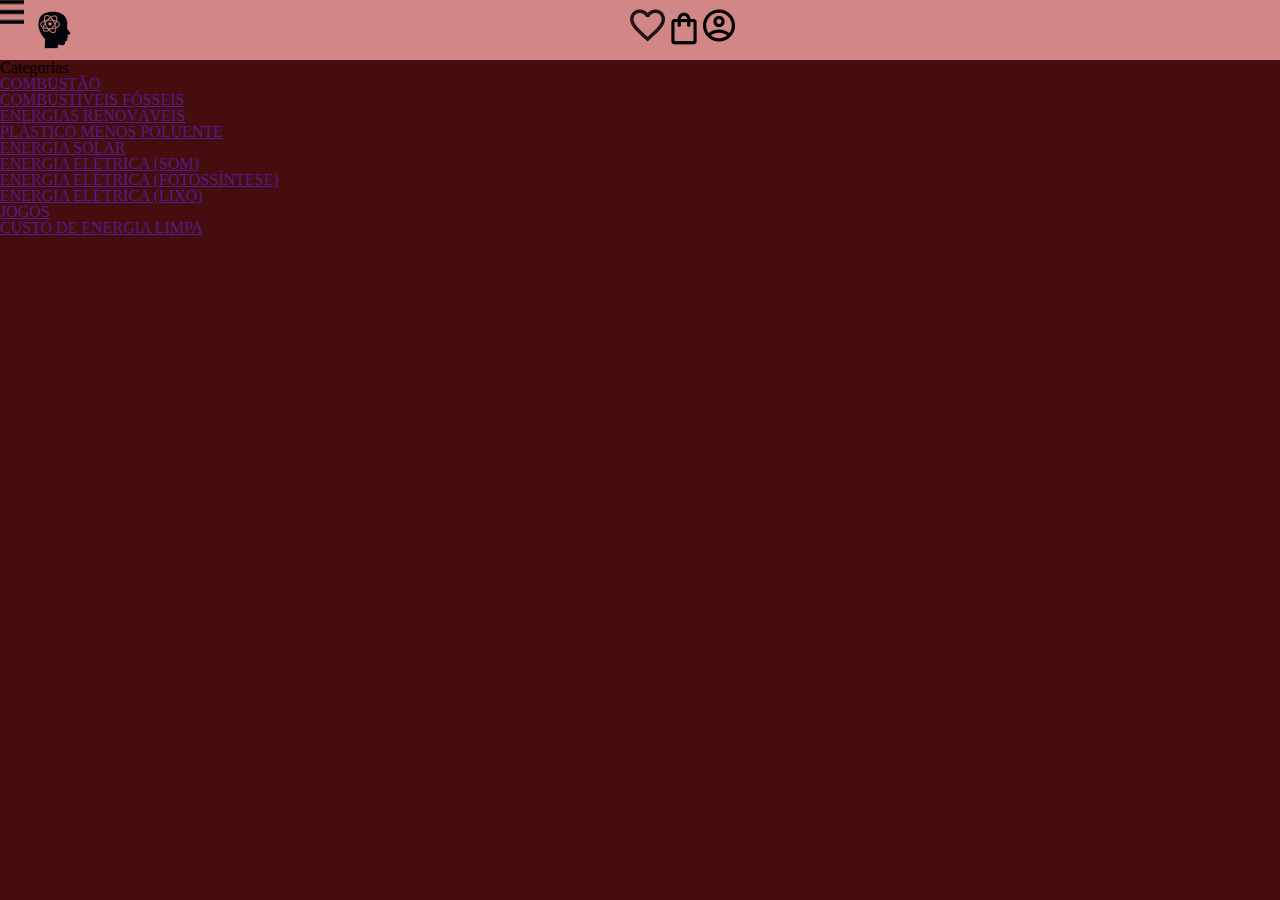
==== index.html @ 72f102d6 "ATT" ====
<!DOCTYPE html>
<html lang="pt-br">
<head>
    <meta charset="UTF-8">
    <meta http-equiv="X-UA-Compatible" content="IE=edge">
    <meta name="viewport" content="width=device-width, initial-scale=1.0">
    <title>Reação de Combustão</title>
    <link rel="stylesheet" href="./reset.css">
    <link rel="stylesheet" href="./styles.css">
</head>
<body>
    <header class="cabecalho">
        <div class="container">
        <span class="cabecalho__menu-hamburguer"></span>
        <ul class="lista-menu">
        <li class="lista-menu__titulo">
            Categorias
        </li>
        <li class="lista-menu__item">
            <a href="">COMBUSTÃO</a>
        </li>
        <li class="lista-menu__item">
            <a href="">COMBUSTÍVEIS FÓSSEIS</a>
        </li>
        <li class="lista-menu__item">
            <a href="">ENERGIAS RENOVÁVEIS</a>
        </li>
        <li class="lista-menu__item">
            <a href="">PLÁSTICO MENOS POLUENTE</a>
        </li>
        <li class="lista-menu__item">
            <a href="">ENERGIA SOLAR</a>
        </li>
        <li class="lista-menu__item">
            <a href="">ENERGIA ELÉTRICA (SOM)</a>
        </li>
        <li class="lista-menu__item">
            <a href="">ENERGIA ELÉTRICA (FOTOSSÍNTESE)</a>
        </li>
        <li class="lista-menu__item">
            <a href="">ENERGIA ELÉTRICA (LIXO)</a>
        </li>
        <li class="lista-menu__item">
            <a href="">JOGOS</a>
        </li>
        <li class="lista-menu__item">
            <a href="">CUSTO DE ENERGIA LIMPA</a>
        </li>
        </ul>
        
        <img class="container" src="./img/logotipo_site_quimica-removebg-preview 1.png" alt="">
        </div>
    <div class="container">
        <a href="#"><img src="./img/Favoritos.png" alt="Favoritos"></a>
        <a href="#"><img src="./img/Sacola.png" alt="Compras"></a>
        <a href="#"><img src="./img/Usuario.png" alt="Perfil"></a>
    </div>
    <ul>
    
    </ul>
    </header>
</body>
</html>
---- styles.css ----
@import url("./styles/header.css");



:root{
    --plano-de-fundo:#D38686;
    --plano-de-fundo-cabecalho:#450D0D;
    --titulo-cabecalho: #EB9B00;
}

body{
    background-color: var(--plano-de-fundo-cabecalho);
}
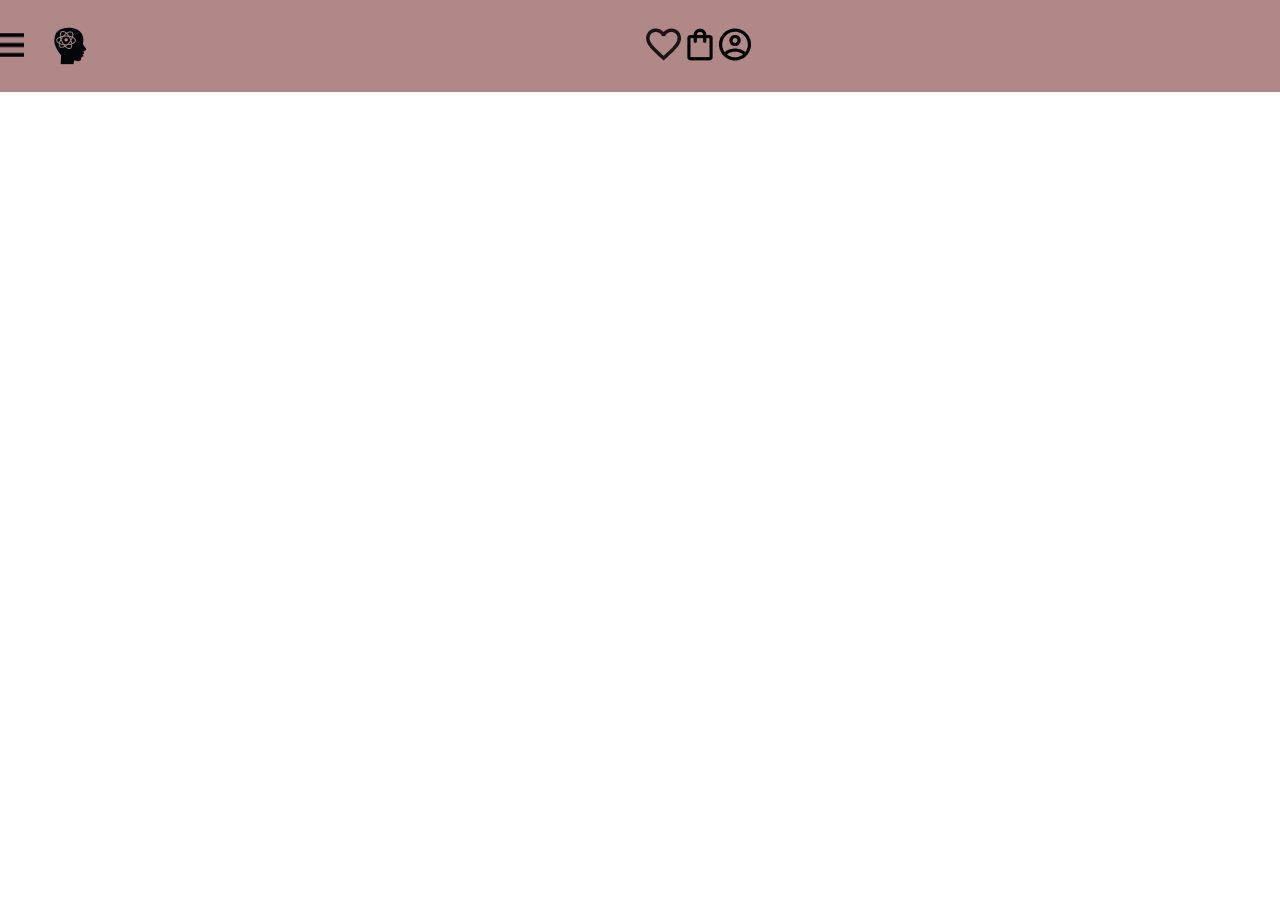
==== commit caf3eaf3: "Add files via upload" ====
--- a/index.html
+++ b/index.html
@@ -7,48 +7,54 @@
     <title>Reação de Combustão</title>
     <link rel="stylesheet" href="./reset.css">
     <link rel="stylesheet" href="./styles.css">
+    <link rel="preconnect" href="https://fonts.googleapis.com">
+<link rel="preconnect" href="https://fonts.gstatic.com" crossorigin>
+<link href="https://fonts.googleapis.com/css2?family=Poppins:wght@700&display=swap" rel="stylesheet">
 </head>
 <body>
     <header class="cabecalho">
         <div class="container">
-        <span class="cabecalho__menu-hamburguer"></span>
+            <input type="checkbox" class="container--botao" id="menu">
+            <label for="menu">
+                <span class="cabecalho__menu-hamburguer"></span>
+            </label>
         <ul class="lista-menu">
         <li class="lista-menu__titulo">
             Categorias
         </li>
         <li class="lista-menu__item">
-            <a href="">COMBUSTÃO</a>
+            <a class="lista-menu__link" href="">COMBUSTÃO</a>
         </li>
         <li class="lista-menu__item">
-            <a href="">COMBUSTÍVEIS FÓSSEIS</a>
+            <a class="lista-menu__link" href="">COMBUSTÍVEIS FÓSSEIS</a>
         </li>
         <li class="lista-menu__item">
-            <a href="">ENERGIAS RENOVÁVEIS</a>
+            <a class="lista-menu__link" href="">ENERGIAS RENOVÁVEIS</a>
         </li>
         <li class="lista-menu__item">
-            <a href="">PLÁSTICO MENOS POLUENTE</a>
+            <a class="lista-menu__link" href="">PLÁSTICO MENOS POLUENTE</a>
         </li>
         <li class="lista-menu__item">
-            <a href="">ENERGIA SOLAR</a>
+            <a class="lista-menu__link" href="">ENERGIA SOLAR</a>
         </li>
         <li class="lista-menu__item">
-            <a href="">ENERGIA ELÉTRICA (SOM)</a>
+            <a class="lista-menu__link" href="">ENERGIA ELÉTRICA (SOM)</a>
         </li>
         <li class="lista-menu__item">
-            <a href="">ENERGIA ELÉTRICA (FOTOSSÍNTESE)</a>
+            <a class="lista-menu__link" href="">ENERGIA ELÉTRICA (FOTOSSÍNTESE)</a>
         </li>
         <li class="lista-menu__item">
-            <a href="">ENERGIA ELÉTRICA (LIXO)</a>
+            <a class="lista-menu__link" href="">ENERGIA ELÉTRICA (LIXO)</a>
         </li>
         <li class="lista-menu__item">
-            <a href="">JOGOS</a>
+            <a class="lista-menu__link" href="">JOGOS</a>
         </li>
         <li class="lista-menu__item">
-            <a href="">CUSTO DE ENERGIA LIMPA</a>
+            <a class="lista-menu__link" href="">CUSTO DE ENERGIA LIMPA</a>
         </li>
         </ul>
         
-        <img class="container" src="./img/logotipo_site_quimica-removebg-preview 1.png" alt="">
+        <img class="container--imagem" src="./img/logotipo_site_quimica-removebg-preview 1.png" alt="">
         </div>
     <div class="container">
         <a href="#"><img src="./img/Favoritos.png" alt="Favoritos"></a>
--- a/styles.css
+++ b/styles.css
@@ -3,12 +3,13 @@
 
 
 :root{
-    --plano-de-fundo:#D38686;
-    --plano-de-fundo-cabecalho:#450D0D;
+    --plano-de-fundo:#450D0D;
+    --plano-de-fundo-cabecalho:#B18888;
     --titulo-cabecalho: #EB9B00;
+    --textos: white;
 }
 
 body{
-    background-color: var(--plano-de-fundo-cabecalho);
+    background-color: white;
 }
 
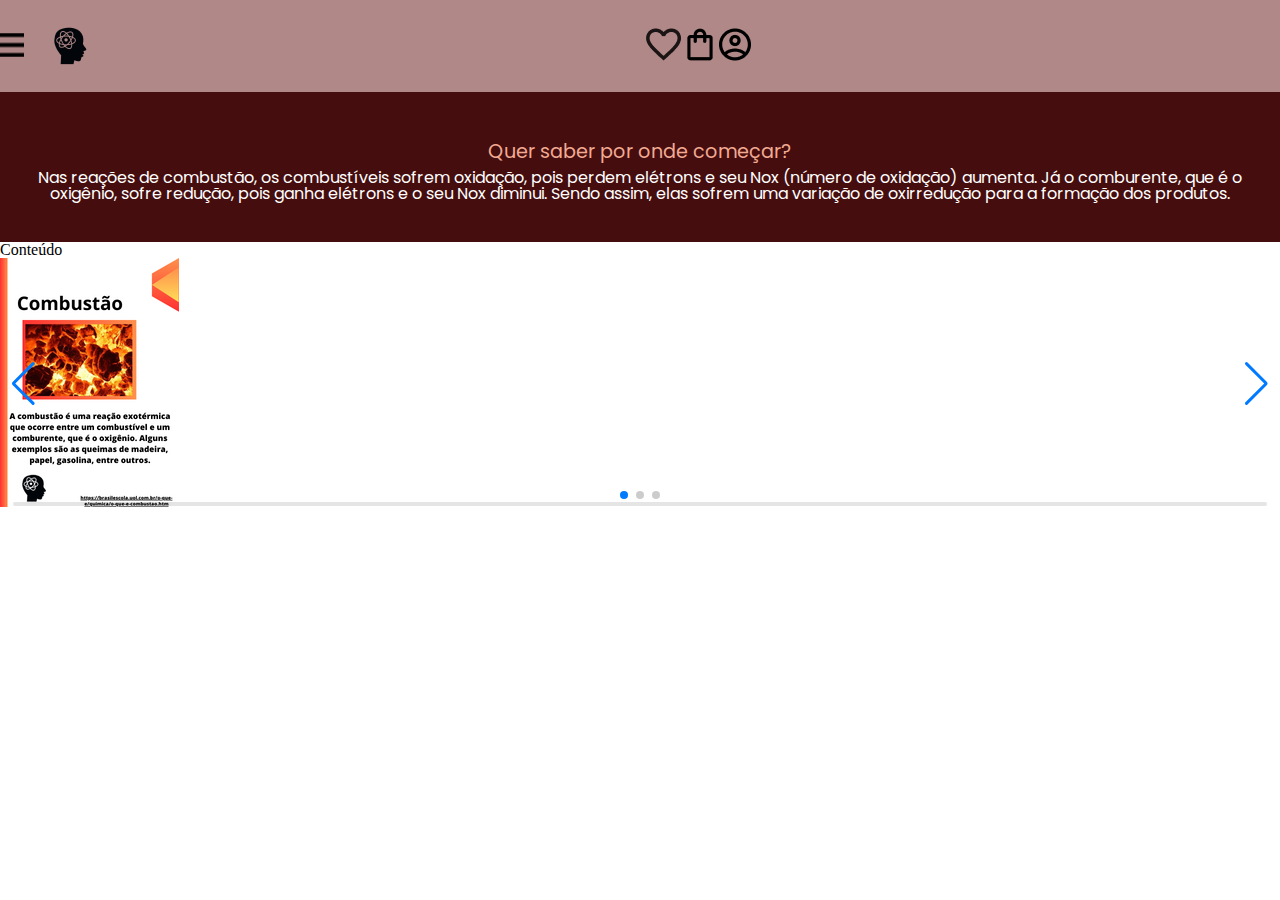
==== commit f6b101b0: "Add files via upload" ====
--- a/index.html
+++ b/index.html
@@ -10,7 +10,14 @@
     <link rel="preconnect" href="https://fonts.googleapis.com">
 <link rel="preconnect" href="https://fonts.gstatic.com" crossorigin>
 <link href="https://fonts.googleapis.com/css2?family=Poppins:wght@700&display=swap" rel="stylesheet">
-</head>
+<link rel="preconnect" href="https://fonts.googleapis.com">
+<link rel="preconnect" href="https://fonts.googleapis.com">
+<link rel="preconnect" href="https://fonts.gstatic.com" crossorigin>
+<link href="https://fonts.googleapis.com/css2?family=Asap:ital,wght@0,700;1,900&family=Poppins:wght@700&display=swap" rel="stylesheet">
+<link
+  rel="stylesheet"
+  href="https://cdn.jsdelivr.net/npm/swiper@10/swiper-bundle.min.css"
+/>
 <body>
     <header class="cabecalho">
         <div class="container">
@@ -31,9 +38,7 @@
         <li class="lista-menu__item">
             <a class="lista-menu__link" href="">ENERGIAS RENOVÁVEIS</a>
         </li>
-        <li class="lista-menu__item">
-            <a class="lista-menu__link" href="">PLÁSTICO MENOS POLUENTE</a>
-        </li>
+        <li class="lista-menu__item">450D0D
         <li class="lista-menu__item">
             <a class="lista-menu__link" href="">ENERGIA SOLAR</a>
         </li>
@@ -65,5 +70,44 @@
     
     </ul>
     </header>
+    <section class="banner">
+        <h1 class="titulo-banner">Quer saber por onde começar?</h1>
+        <p class="texto-banner">Nas reações de combustão, os combustíveis sofrem oxidação, pois perdem elétrons e seu Nox (número de oxidação) aumenta. Já o comburente, que é o oxigênio, sofre redução, pois ganha elétrons e o seu Nox diminui. Sendo assim, elas sofrem uma variação de oxirredução para a formação dos produtos.</p>
+    </section>
+    <section class="carrossel">
+        <h2>Conteúdo</h2>
+        <!-- Slider main container -->
+<div class="swiper">
+    <!-- Additional required wrapper -->
+    <div class="swiper-wrapper">
+      <!-- Slides -->
+      <div class="swiper-slide"><img src="./img/informação combustão.png" alt=""></div>
+      <div class="swiper-slide"><img src="./img/informação completa.png" alt=""></div>
+      <div class="swiper-slide"><img src="./img/informação queimadas.png" alt=""></div>
+      ...
+    </div>
+    <!-- If we need pagination -->
+    <div class="swiper-pagination"></div>
+  
+    <!-- If we need navigation buttons -->
+    <div class="swiper-button-prev"></div>
+    <div class="swiper-button-next"></div>
+  
+    <!-- If we need scrollbar -->
+    <div class="swiper-scrollbar"></div>
+  </div>
+    </section>
+    <script src="https://cdn.jsdelivr.net/npm/swiper@10/swiper-bundle.min.js"></script>
+    <script>
+    const swiper = new Swiper('.swiper', {
+        spaceBetween: 10,
+        slidePerView: 3,
+        pagination:{
+            el:'.swiper-pagination',
+            type: "bullets"
+        }
+      });
+    </script>
+
 </body>
 </html>--- a/styles.css
+++ b/styles.css
@@ -1,11 +1,12 @@
 @import url("./styles/header.css");
+@import url("./styles/banner.css");
 
 
 
 :root{
     --plano-de-fundo:#450D0D;
     --plano-de-fundo-cabecalho:#B18888;
-    --titulo-cabecalho: #EB9B00;
+    --titulo-cabecalho: #F2AA93;
     --textos: white;
 }
 
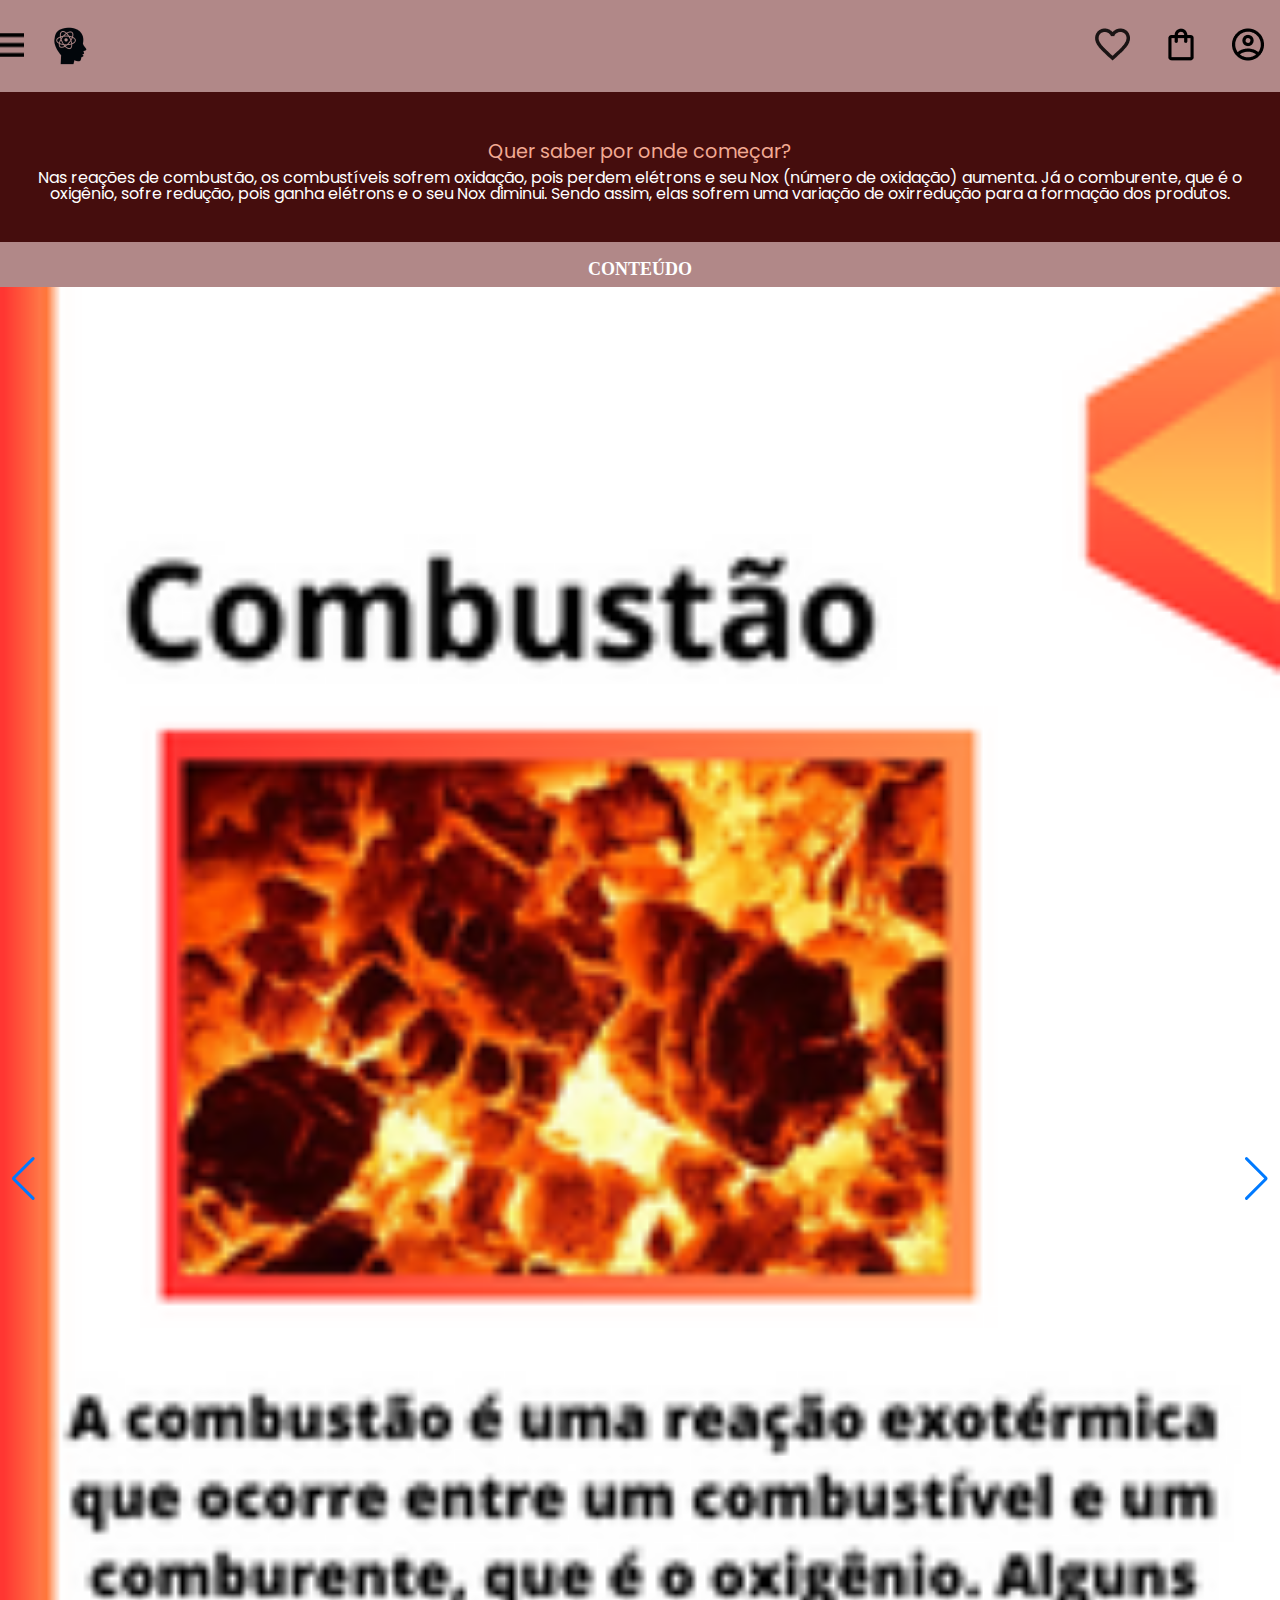
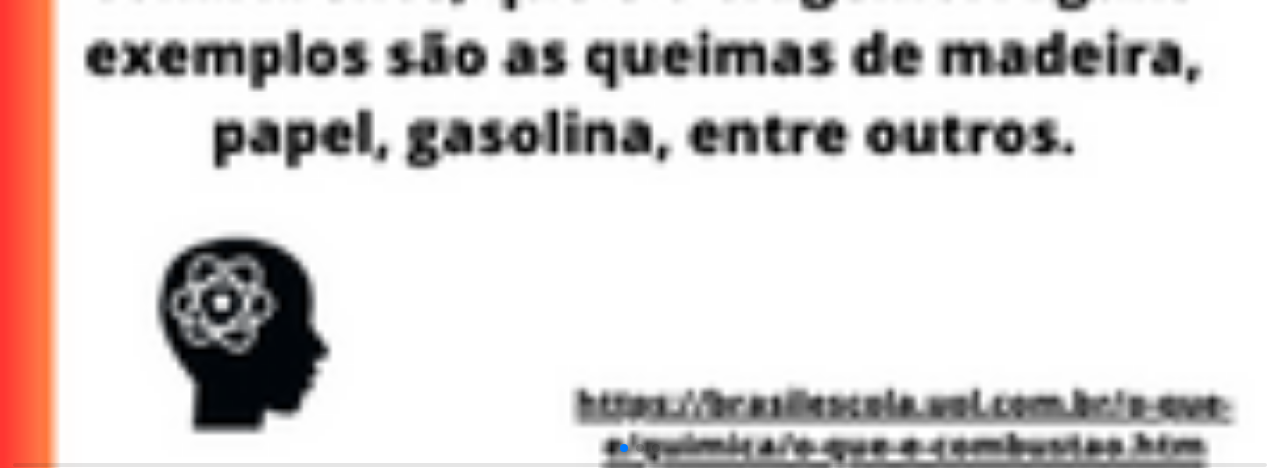
==== commit 8dfb7fd4: "att" ====
--- a/index.html
+++ b/index.html
@@ -62,20 +62,17 @@
         <img class="container--imagem" src="./img/logotipo_site_quimica-removebg-preview 1.png" alt="">
         </div>
     <div class="container">
-        <a href="#"><img src="./img/Favoritos.png" alt="Favoritos"></a>
-        <a href="#"><img src="./img/Sacola.png" alt="Compras"></a>
-        <a href="#"><img src="./img/Usuario.png" alt="Perfil"></a>
+        <a href="#"><img class="container--imagem" src="./img/Favoritos.png" alt="Favoritos"></a>
+        <a href="#"><img class="container--imagem" src="./img/Sacola.png" alt="Compras"></a>
+        <a href="#"><img class="container--imagem" src="./img/Usuario.png" alt="Perfil"></a>
     </div>
-    <ul>
-    
-    </ul>
     </header>
     <section class="banner">
         <h1 class="titulo-banner">Quer saber por onde começar?</h1>
         <p class="texto-banner">Nas reações de combustão, os combustíveis sofrem oxidação, pois perdem elétrons e seu Nox (número de oxidação) aumenta. Já o comburente, que é o oxigênio, sofre redução, pois ganha elétrons e o seu Nox diminui. Sendo assim, elas sofrem uma variação de oxirredução para a formação dos produtos.</p>
     </section>
     <section class="carrossel">
-        <h2>Conteúdo</h2>
+        <h2 class="carrossel--titulo">Conteúdo</h2>
         <!-- Slider main container -->
 <div class="swiper">
     <!-- Additional required wrapper -->
--- a/styles.css
+++ b/styles.css
@@ -1,5 +1,6 @@
 @import url("./styles/header.css");
 @import url("./styles/banner.css");
+@import url("./styles/carrossel.css");
 
 
 
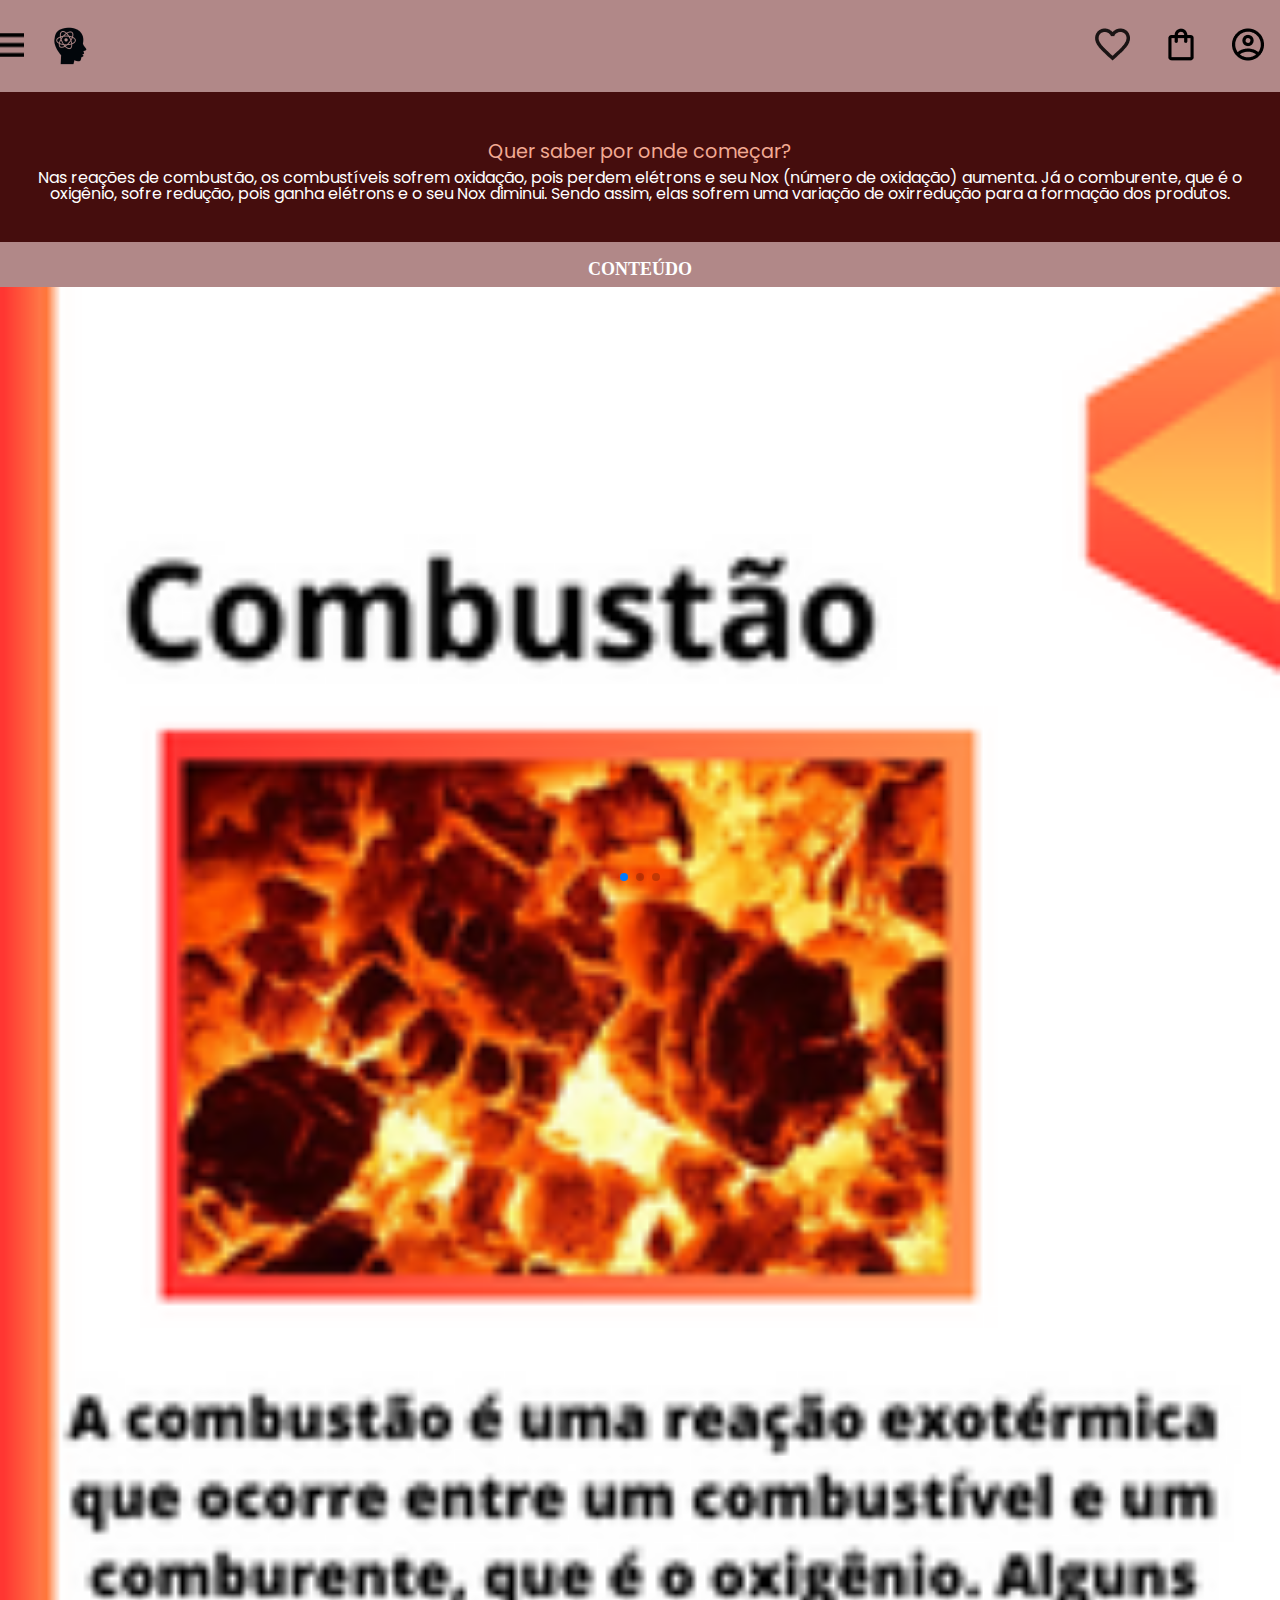
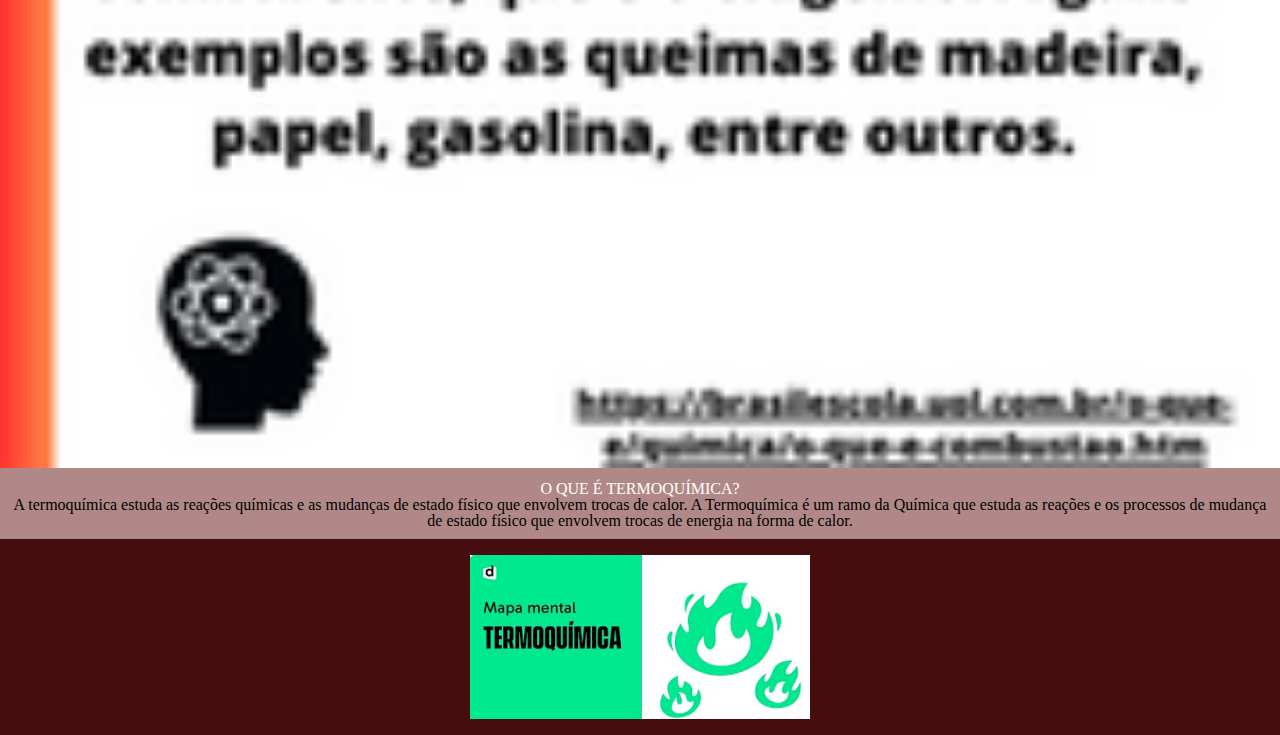
==== commit ac05de81: "att" ====
--- a/index.html
+++ b/index.html
@@ -41,13 +41,7 @@
         <li class="lista-menu__item">450D0D
         <li class="lista-menu__item">
             <a class="lista-menu__link" href="">ENERGIA SOLAR</a>
-        </li>
-        <li class="lista-menu__item">
-            <a class="lista-menu__link" href="">ENERGIA ELÉTRICA (SOM)</a>
-        </li>
-        <li class="lista-menu__item">
-            <a class="lista-menu__link" href="">ENERGIA ELÉTRICA (FOTOSSÍNTESE)</a>
-        </li>
+        </li>A termoquímica estuda as reações químicas e as mudanças de estado físico que envolvem trocas de calor. A Termoquímica é um ramo da Química que estuda as reações e os processos de mudança de estado físico que envolvem trocas de energia na forma de calor.
         <li class="lista-menu__item">
             <a class="lista-menu__link" href="">ENERGIA ELÉTRICA (LIXO)</a>
         </li>
@@ -83,16 +77,29 @@
       <div class="swiper-slide"><img src="./img/informação queimadas.png" alt=""></div>
       ...
     </div>
+ 
+    </div>
     <!-- If we need pagination -->
     <div class="swiper-pagination"></div>
   
-    <!-- If we need navigation buttons -->
-    <div class="swiper-button-prev"></div>
-    <div class="swiper-button-next"></div>
+
   
     <!-- If we need scrollbar -->
     <div class="swiper-scrollbar"></div>
   </div>
+  <div class="card">
+    <!--1 linha-->
+    <div class="card-descricao">
+    <div class="descricao">
+        <!--1 coluna-->
+        <h2 class="descricao--h">O QUE É TERMOQUÍMICA?</h2>
+        <p class="descricao--p">A termoquímica estuda as reações químicas e as mudanças de estado físico que envolvem trocas de calor. A Termoquímica é um ramo da Química que estuda as reações e os processos de mudança de estado físico que envolvem trocas de energia na forma de calor.</p>
+    </div>
+</div>
+    <!--2 coluna-->
+    <a href="https://www.youtube.com/watch?app=desktop&v=esqhgvFljIY" class="descricao--imagem">
+        <img src="./img/image 30.png" alt="">
+    </a>
     </section>
     <script src="https://cdn.jsdelivr.net/npm/swiper@10/swiper-bundle.min.js"></script>
     <script>
--- a/styles.css
+++ b/styles.css
@@ -12,6 +12,6 @@
 }
 
 body{
-    background-color: white;
+    background-color:var(--plano-de-fundo-cabecalho);
 }
 
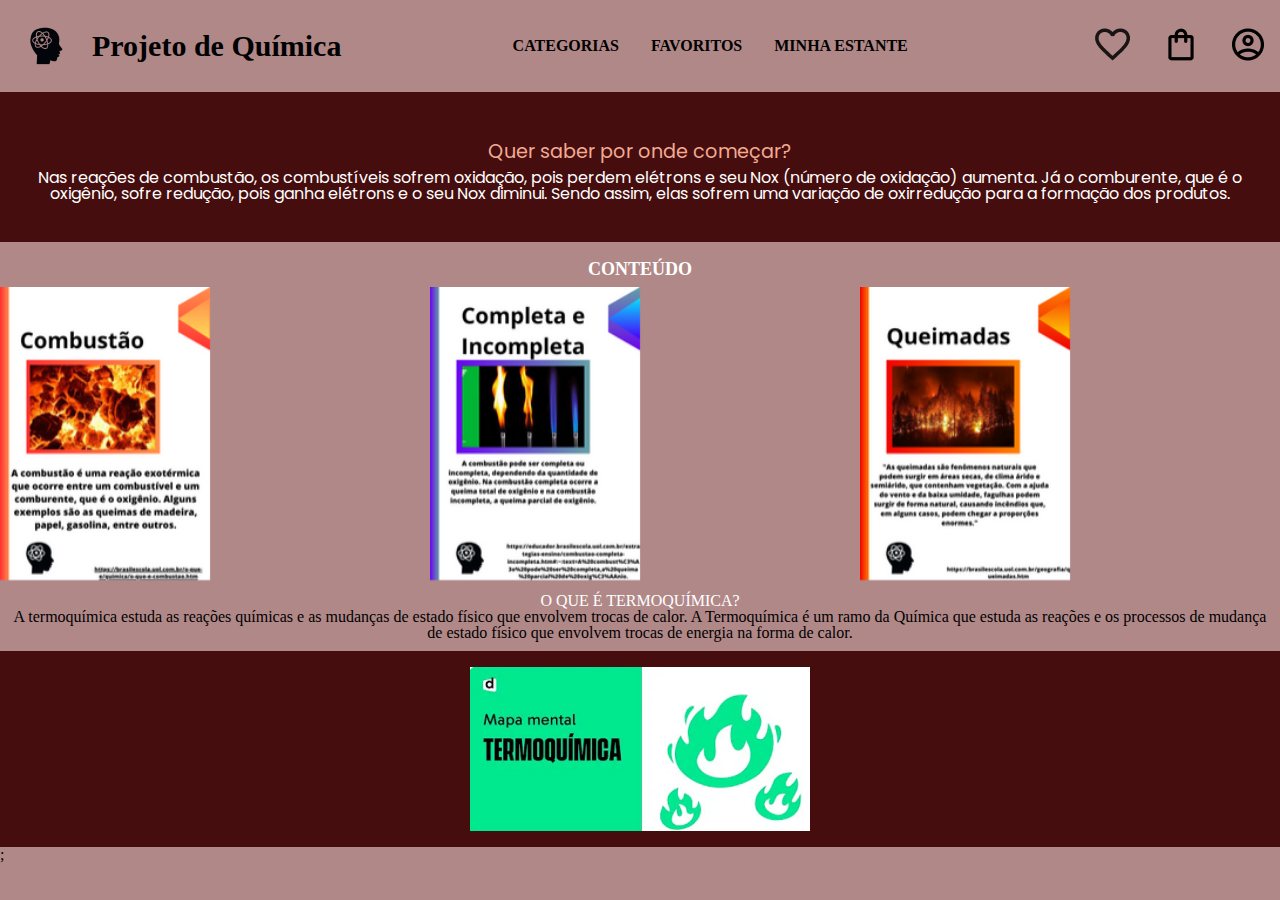
==== commit 94ee03a6: "atualização" ====
--- a/index.html
+++ b/index.html
@@ -38,10 +38,9 @@
         <li class="lista-menu__item">
             <a class="lista-menu__link" href="">ENERGIAS RENOVÁVEIS</a>
         </li>
-        <li class="lista-menu__item">450D0D
         <li class="lista-menu__item">
             <a class="lista-menu__link" href="">ENERGIA SOLAR</a>
-        </li>A termoquímica estuda as reações químicas e as mudanças de estado físico que envolvem trocas de calor. A Termoquímica é um ramo da Química que estuda as reações e os processos de mudança de estado físico que envolvem trocas de energia na forma de calor.
+        </li>
         <li class="lista-menu__item">
             <a class="lista-menu__link" href="">ENERGIA ELÉTRICA (LIXO)</a>
         </li>
@@ -54,11 +53,43 @@
         </ul>
         
         <img class="container--imagem" src="./img/logotipo_site_quimica-removebg-preview 1.png" alt="">
+        <h1 class="container--titulo"><b>Projeto de Química</b></h1>
         </div>
+        <ul class="opcoes">
+            <input type="checkbox" id="opcoes--menu" class="opcoes-botao">
+            <label for="opcoes--menu">
+            <li class="opcoes--item">CATEGORIAS</li>
+        </label>
+        <ul class="lista-menu">
+            <li class="lista-menu__item">
+                <a class="lista-menu__link" href="">COMBUSTÃO</a>
+            </li>
+            <li class="lista-menu__item">
+                <a class="lista-menu__link" href="">COMBUSTÍVEIS FÓSSEIS</a>
+            </li>
+            <li class="lista-menu__item">
+                <a class="lista-menu__link" href="">ENERGIAS RENOVÁVEIS</a>
+            </li>
+            <li class="lista-menu__item">
+                <a class="lista-menu__link" href="">ENERGIA SOLAR</a>
+            </li>
+            <li class="lista-menu__item">
+                <a class="lista-menu__link" href="">ENERGIA ELÉTRICA (LIXO)</a>
+            </li>
+            <li class="lista-menu__item">
+                <a class="lista-menu__link" href="">JOGOS</a>
+            </li>
+            <li class="lista-menu__item">
+                <a class="lista-menu__link" href="">CUSTO DE ENERGIA LIMPA</a>
+            </li>
+            </ul>
+            <li class="opcoes--item">FAVORITOS</li>
+            <li class="opcoes--item">MINHA ESTANTE</li>
+        </ul>
     <div class="container">
         <a href="#"><img class="container--imagem" src="./img/Favoritos.png" alt="Favoritos"></a>
         <a href="#"><img class="container--imagem" src="./img/Sacola.png" alt="Compras"></a>
-        <a href="#"><img class="container--imagem" src="./img/Usuario.png" alt="Perfil"></a>
+        <a href="https://s2.glbimg.com/r3ArqIF-yyCDtXV1ziRvC0kij-6cuwOSHc6Ar9FEPbRIoz-HdGixxa_8qOZvMp3w/e.glbimg.com/og/ed/f/original/2013/05/30/steve_2.jpg"><img class="container--imagem" src="./img/Usuario.png" alt="Perfil"></a>
     </div>
     </header>
     <section class="banner">
@@ -101,17 +132,16 @@
         <img src="./img/image 30.png" alt="">
     </a>
     </section>
-    <script src="https://cdn.jsdelivr.net/npm/swiper@10/swiper-bundle.min.js"></script>
-    <script>
-    const swiper = new Swiper('.swiper', {
-        spaceBetween: 10,
-        slidePerView: 3,
-        pagination:{
-            el:'.swiper-pagination',
-            type: "bullets"
-        }
-      });
-    </script>
-
+    <script src="https://unpkg.com/swiper@8/swiper-bundle.min.js"></script>;
+        <script>
+         const swiper = new Swiper('.swiper', {
+          spaceBetween: 10,
+            slidesPerView: 3,
+           pagination: {
+                 el: '.swiper-pagination',
+                 type: 'bullets',
+        },
+        });
+        </script>
 </body>
 </html>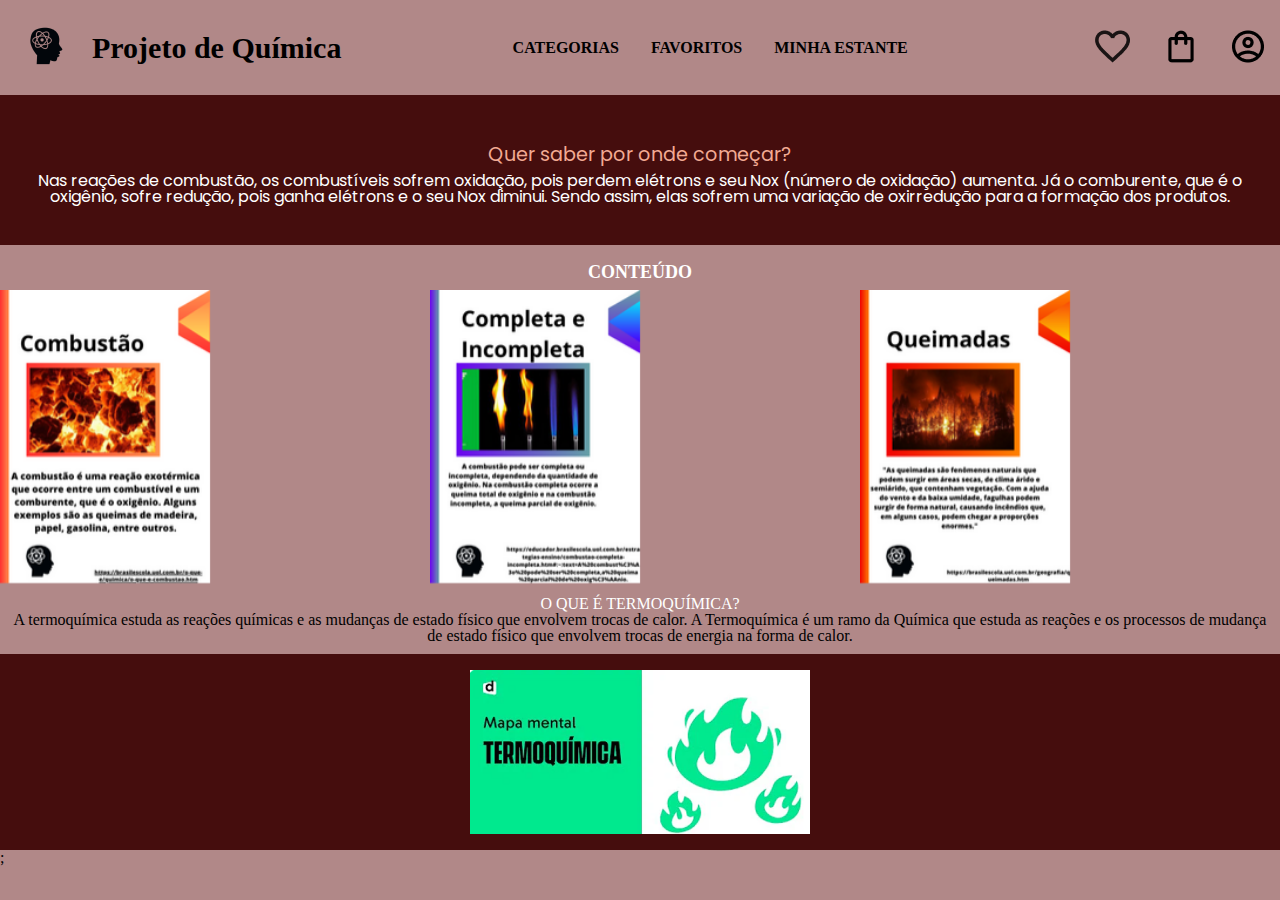
==== commit 830efc7b: "Add files via upload" ====
--- a/index.html
+++ b/index.html
@@ -30,29 +30,36 @@
             Categorias
         </li>
         <li class="lista-menu__item">
-            <a class="lista-menu__link" href="">COMBUSTÃO</a>
+            <a class="lista-menu__link" href="https://samircort.github.io/sitequimica/">COMBUSTÃO</a>
         </li>
         <li class="lista-menu__item">
-            <a class="lista-menu__link" href="">COMBUSTÍVEIS FÓSSEIS</a>
+            <a class="lista-menu__link" href="https://team-herinzo.github.io/Quimica-programada/">COMBUSTÍVEIS FÓSSEIS</a>
         </li>
         <li class="lista-menu__item">
-            <a class="lista-menu__link" href="">ENERGIAS RENOVÁVEIS</a>
+            <a class="lista-menu__link" href="https://nacaxi.github.io/renovavel/">ENERGIAS RENOVÁVEIS</a>
         </li>
         <li class="lista-menu__item">
-            <a class="lista-menu__link" href="">ENERGIA SOLAR</a>
+            <a class="lista-menu__link" href="https://brendinha0823.github.io/energia_solar/">ENERGIA SOLAR</a>
         </li>
         <li class="lista-menu__item">
-            <a class="lista-menu__link" href="">ENERGIA ELÉTRICA (LIXO)</a>
+            <a class="lista-menu__link" href="https://math07mpo.github.io/energia.solar/">ENERGIA EÓLICA</a>
         </li>
         <li class="lista-menu__item">
-            <a class="lista-menu__link" href="">JOGOS</a>
+            <a class="lista-menu__link" href="https://arthurthedog0101.github.io/energia-sonora/">ENERGIA SONORA</a>
         </li>
         <li class="lista-menu__item">
-            <a class="lista-menu__link" href="">CUSTO DE ENERGIA LIMPA</a>
+            <a class="lista-menu__link" href="https://gustavo11052007.github.io/Energia_atraves_do_lixo/">ENERGIA ELÉTRICA ATRAVÉS DO LIXO</a>
+        </li>
+        <li class="lista-menu__item">
+            <a class="lista-menu__link" href="https://thzn7.github.io/uso.consciente.da.energia/">USO CONSCIENTE DA ENERGIA</a>
+        </li>
+        <li class="lista-menu__item">
+            <a class="lista-menu__link" href="https://nzraupp.github.io/ECOPLAS/">DESENVOLVIMENTO DE PLÁSTICO MENOS POLUENTE</a>
         </li>
         </ul>
-        
+        <a href="https://prof-rafagrillo.github.io/home_energia/">
         <img class="container--imagem" src="./img/logotipo_site_quimica-removebg-preview 1.png" alt="">
+        </a>
         <h1 class="container--titulo"><b>Projeto de Química</b></h1>
         </div>
         <ul class="opcoes">
@@ -62,25 +69,31 @@
         </label>
         <ul class="lista-menu">
             <li class="lista-menu__item">
-                <a class="lista-menu__link" href="">COMBUSTÃO</a>
+                <a class="lista-menu__link" href="https://samircort.github.io/sitequimica/  ">COMBUSTÃO</a>
             </li>
             <li class="lista-menu__item">
-                <a class="lista-menu__link" href="">COMBUSTÍVEIS FÓSSEIS</a>
+                <a class="lista-menu__link" href="https://team-herinzo.github.io/Quimica-programada/">COMBUSTÍVEIS FÓSSEIS</a>
             </li>
             <li class="lista-menu__item">
-                <a class="lista-menu__link" href="">ENERGIAS RENOVÁVEIS</a>
+                <a class="lista-menu__link" href="https://nacaxi.github.io/renovavel/">ENERGIAS RENOVÁVEIS</a>
             </li>
             <li class="lista-menu__item">
-                <a class="lista-menu__link" href="">ENERGIA SOLAR</a>
+                <a class="lista-menu__link" href="https://brendinha0823.github.io/energia_solar/">ENERGIA SOLAR</a>
             </li>
             <li class="lista-menu__item">
-                <a class="lista-menu__link" href="">ENERGIA ELÉTRICA (LIXO)</a>
+                <a class="lista-menu__link" href="https://math07mpo.github.io/energia.solar/">ENERGIA EÓLICA</a>
             </li>
             <li class="lista-menu__item">
-                <a class="lista-menu__link" href="">JOGOS</a>
+                <a class="lista-menu__link" href="https://arthurthedog0101.github.io/energia-sonora/">ENERGIA SONORA</a>
             </li>
             <li class="lista-menu__item">
-                <a class="lista-menu__link" href="">CUSTO DE ENERGIA LIMPA</a>
+                <a class="lista-menu__link" href="https://gustavo11052007.github.io/Energia_atraves_do_lixo/">ENERGIA ELÉTRICA ATRAVÉS DO LIXO</a>
+            </li>
+            <li class="lista-menu__item">
+                <a class="lista-menu__link" href="https://thzn7.github.io/uso.consciente.da.energia/">USO CONSCIENTE DA ENERGIA</a>
+            </li>
+            <li class="lista-menu__item">
+                <a class="lista-menu__link" href="https://nzraupp.github.io/ECOPLAS/">DESENVOLVIMENTO DE PLÁSTICO MENOS POLUENTE</a>
             </li>
             </ul>
             <li class="opcoes--item">FAVORITOS</li>
@@ -129,7 +142,7 @@
 </div>
     <!--2 coluna-->
     <a href="https://www.youtube.com/watch?app=desktop&v=esqhgvFljIY" class="descricao--imagem">
-        <img src="./img/image 30.png" alt="">
+        <img class="imagem-do-balacobaco" src="./img/image 30.png" alt="">
     </a>
     </section>
     <script src="https://unpkg.com/swiper@8/swiper-bundle.min.js"></script>;
